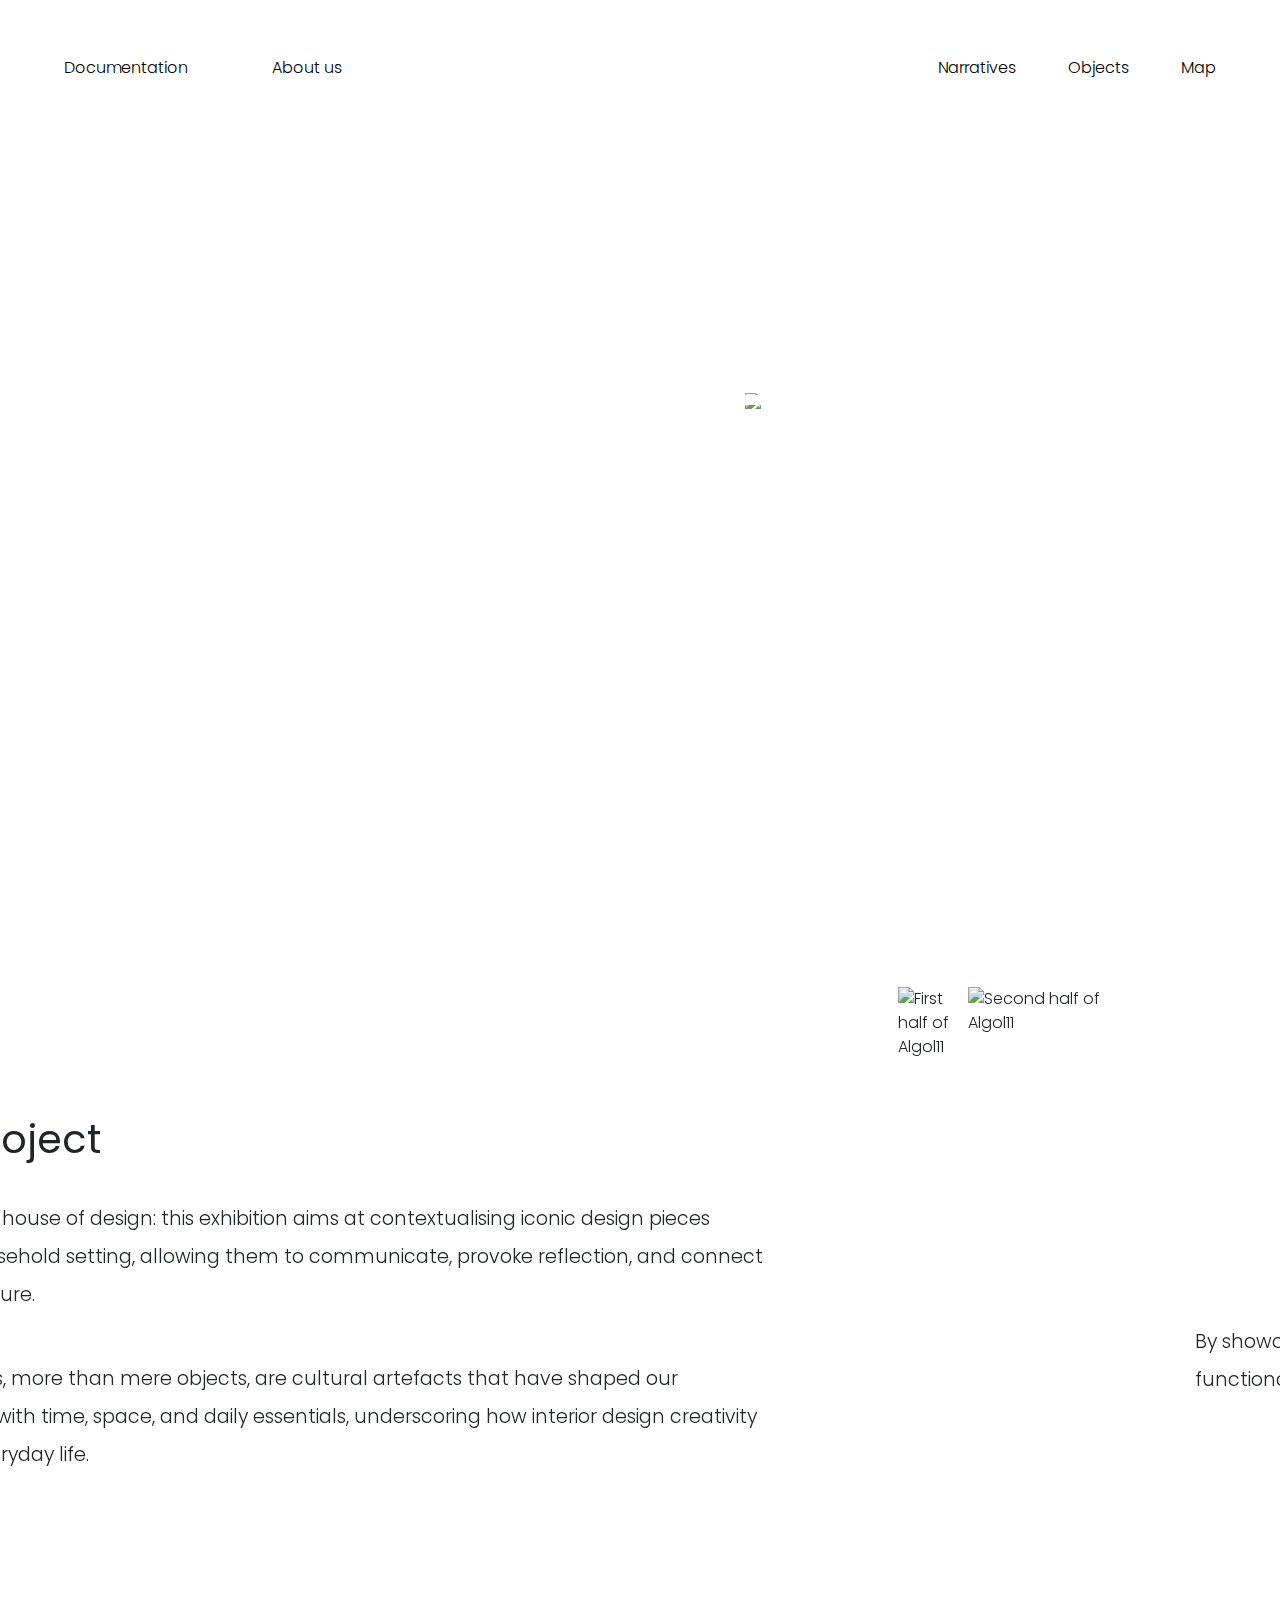
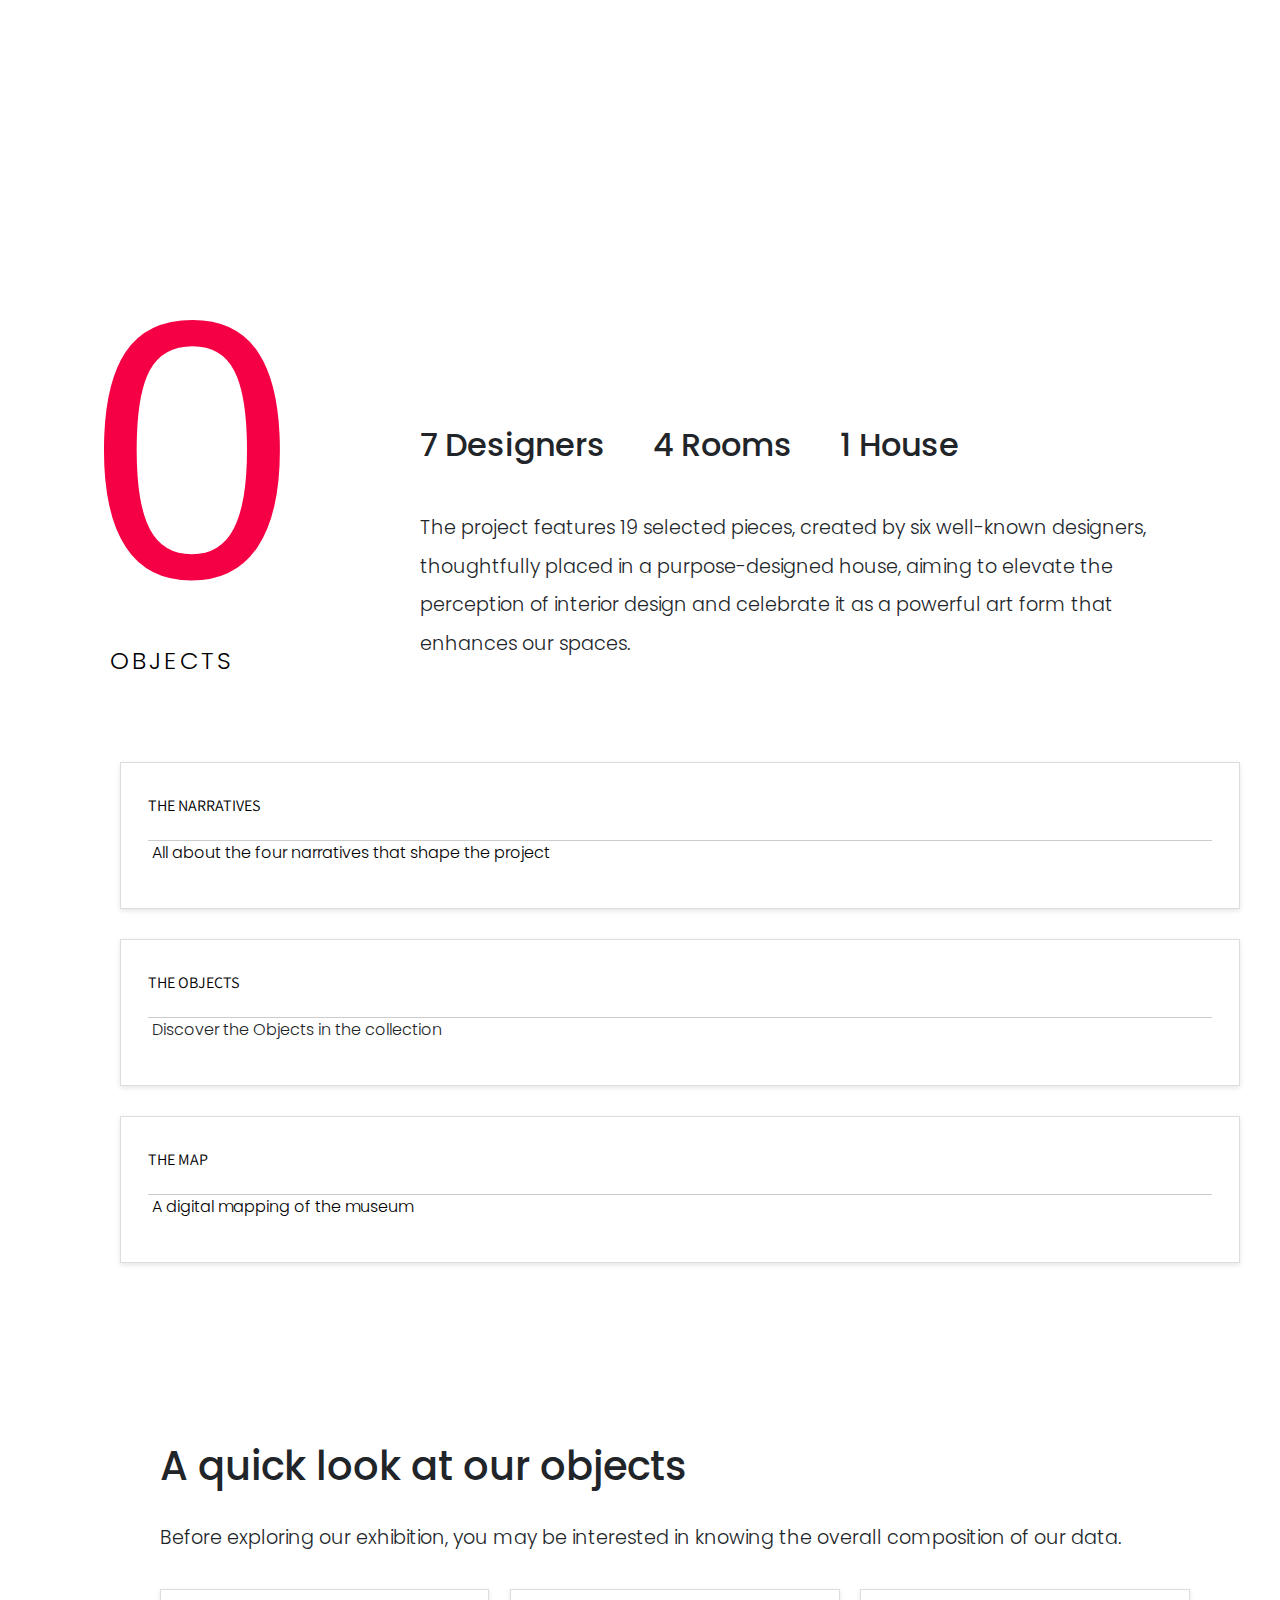
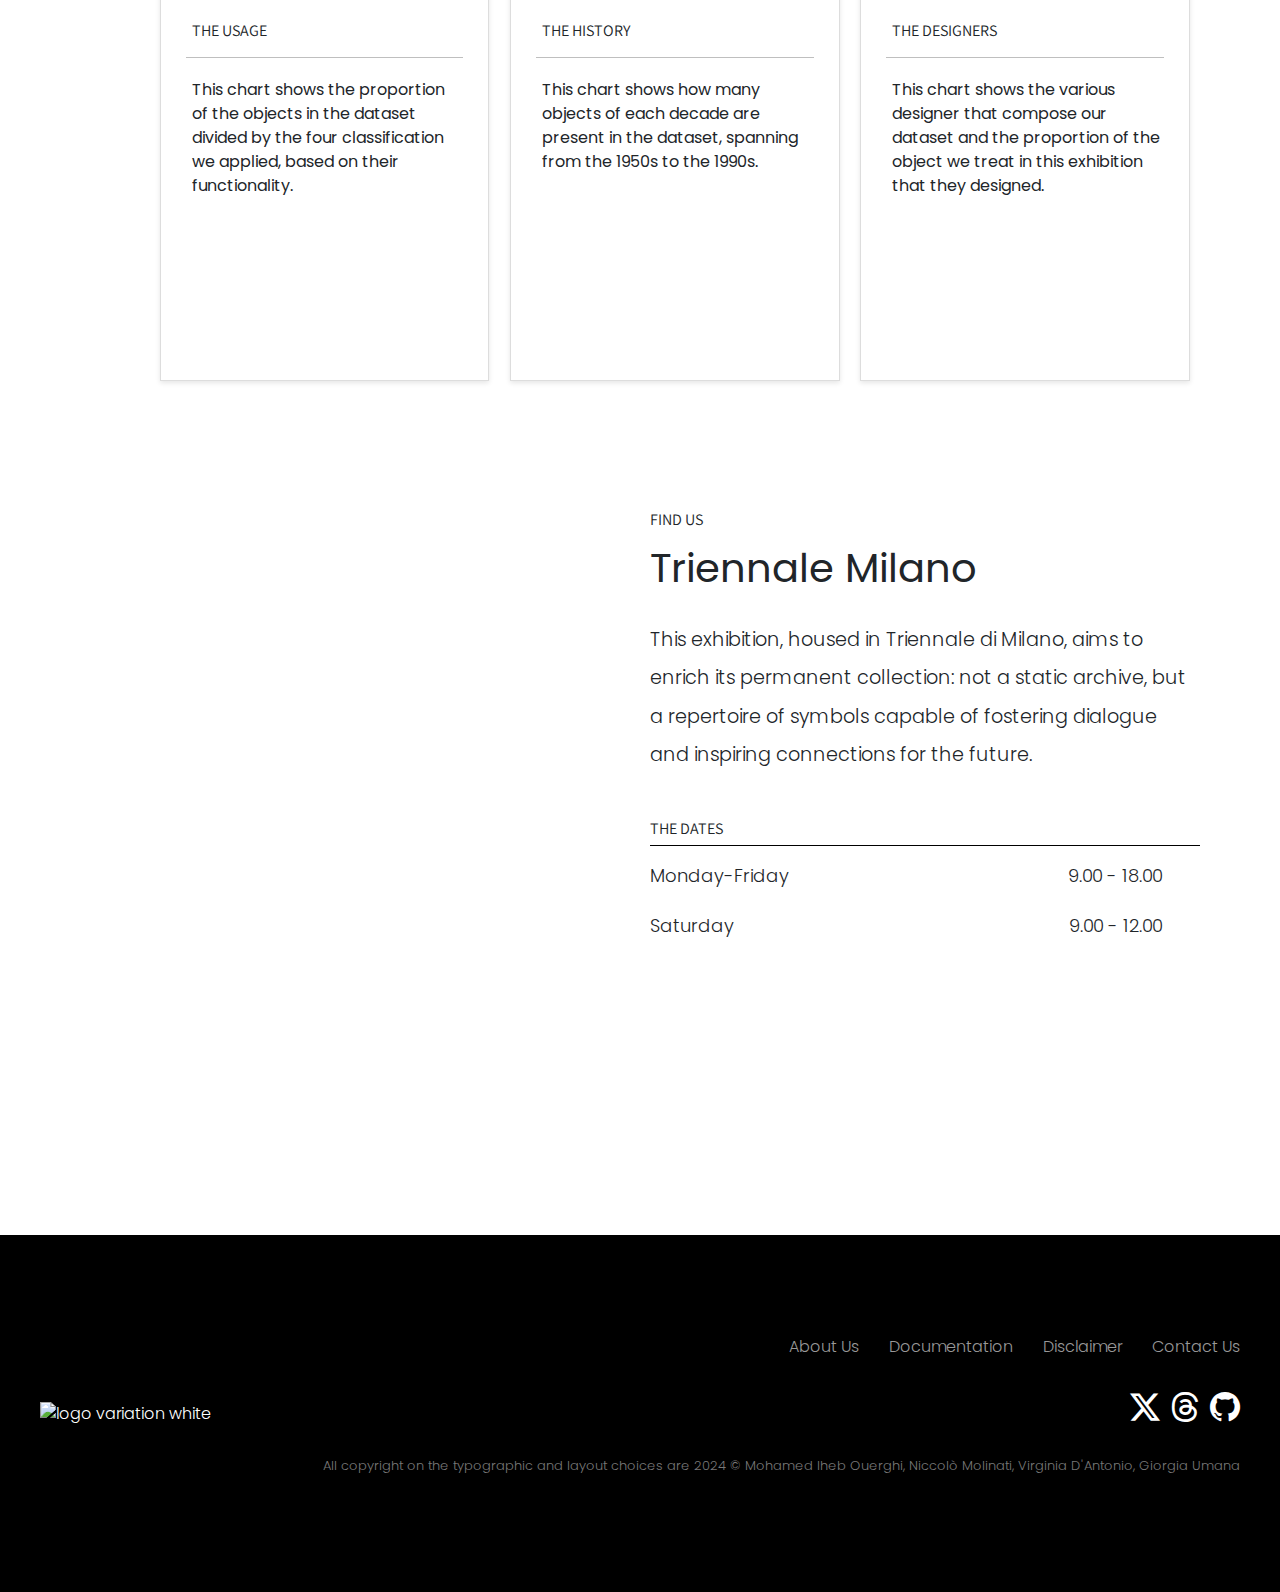
==== index.html @ 2404f8f4 "Add files via upload" ====
<!doctype html>
<html lang="en">

<head>
    <meta charset="utf-8">
    <meta name="viewport" content="width=device-width, initial-scale=1">
    <title>House of Design</title>

    <link href="https://cdn.jsdelivr.net/npm/bootstrap@5.3.3/dist/css/bootstrap.min.css" rel="stylesheet"
        integrity="sha384-QWTKZyjpPEjISv5WaRU9OFeRpok6YctnYmDr5pNlyT2bRjXh0JMhjY6hW+ALEwIH" crossorigin="anonymous">
    <link rel="stylesheet" href="https://cdn.jsdelivr.net/npm/bootstrap-icons@1.11.3/font/bootstrap-icons.min.css">
    <link href='https://unpkg.com/boxicons@2.1.4/css/boxicons.min.css' rel='stylesheet'>

    <!--favicon-->
    <link rel="apple-touch-icon" sizes="180x180" href="images/favicon/apple-touch-icon.png">
    <link rel="icon" type="image/png" sizes="32x32" href="images/favicon/favicon-32x32.png">
    <link rel="icon" type="image/png" sizes="16x16" href="images/favicon-16x16.png">

    <!--fonts-->
    <link rel="preconnect" href="https://fonts.googleapis.com">
    <link rel="preconnect" href="https://fonts.gstatic.com" crossorigin>
    <link href="https://fonts.cdnfonts.com/css/glacial-indifference-2" rel="stylesheet">

    <link
        href="https://fonts.googleapis.com/css2?family=Poppins:ital,wght@0,100;0,200;0,300;0,400;0,500;0,600;0,700;0,800;0,900;1,100;1,200;1,300;1,400;1,500;1,600;1,700;1,800;1,900&display=swap"
        rel="stylesheet">
    <link href="https://fonts.googleapis.com/css2?family=Assistant:wght@200..800&display=swap" rel="stylesheet">

    <link href="css/style.css" rel="stylesheet">
    <link href="css/basicStyling.css" rel="stylesheet">

</head>

<body>
    <nav>
        <a href="#" class="graphiclogo showsmall"><img src="images/logo.png" alt="Logo" class="nav-logo"
                aria-current="page"></a>
        <div class="items_left">
            <a href="documentation.html">Documentation</a>
            <a href="aboutus.html">About us</a>

        </div>
        <div class="items_right">
            <a href="narratives.html">Narratives</a>
            <a href="objs.html">Objects</a>
            <a href="map.html">Map</a>
        </div>
    </nav>
    <div class="logo_container">
        <h1 class="textlogohome">House of design</h1>
        <h1 class=>House of design</h1>
        <img src="images/objects/13.png" alt="Day Night sofa"> 
        
    </div>
    <div class="container">
        <div class="content">
        </div>
    </div>

    <main>
        <div class="scroller">
            <div class="scrollee">
                <div class="scrollee_item">

                    <div class="title_scrolle">

                        <h1 class="title">The Project</h1>
                        <p class="des">Welcome to house of design:
                            this exhibition aims at contextualising iconic design pieces within a household setting, 
                            allowing them to communicate, provoke reflection, and connect past and future.       
                            </p>
                        <p class="des">These pieces, more than mere objects, are cultural artefacts that have shaped 
                            our relationship with time, space, and daily essentials, underscoring how interior design 
                            creativity enriches everyday life.</p>
                    </div>
                    <img src="images/5.png" id="firstpart" alt="First half of Algol11">


                </div>
                <div class="scrollee_item" >
                    <img src="images/6.png"  alt="Second half of Algol11">
                    <p class="des secondIntro">By showcasing these objects in real-world
                        settings, the project celebrates interior design as both <em>functional</em> and a <em>significant art
                        form.</em></p>
                </div>
            </div>
        </div>
        
          <section class="objects-section">
            <div class="objects-left">
                <div class="visually-hidden">19</div>
                <h1 class="maintitle-1 counter" aria-hidden="true">0</h1>
                <span>Objects</span>
            </div>
    
            <div class="objects-right">
                <div class="stats">
                    <div class="stat-item"><h2>
                        7 Designers
                    </h2></div>
                    <div class="stat-item">
                        <h2>4 Rooms</h2>
                        </p>
                    </div>
                    <div class="stat-item">
                        <h2>1 House
                        </h2>
                    </div>
                </div>
                <p class="des">
                    The project features 19 selected pieces, created by six well-known designers, thoughtfully placed in a
                            purpose-designed house, aiming to elevate the perception of interior design and celebrate it
                            as a powerful art form that enhances our spaces.
                </p>
                
            </div>
            
        </section>
        <div class="information">
            <a href="narratives.html" class="item_link">
                <div class="item">
                    <div class="header">
                    <h2 class="topic">The Narratives</h2>
                    <hr>
                    </div>
                    <p>All about the four narratives that shape the project</p>
                </div>
            </a>
            <div class="item">
                <a href="objs.html" class="item_link">
                    <div class="header">
                        <h2 class="topic">The Objects</h2>
                        <hr>
                    </div>
                </a>
                <p>Discover the Objects in the collection</p>
            </div>
            <a href="map.html" class="item_link">
                <div class="item">
                    <div class="header">
                        <h2 class="topic">The Map</h2><hr>
                    </div>
                    <p>A digital mapping of the museum</p>
                </div>
            </a>
        </div>
        
        <section id="graphs-container" class="trying">
            <h1>A quick look at our objects</h1>
            <p class="des">Before exploring our exhibition, you may be interested in knowing the overall composition of our data.</p>
            <div id="graphs">
              <div class="chart-wrapper">
                <h2 class="topic">The Usage</h2> <hr>
                <p><strong>This chart shows the proportion of the objects in the dataset divided by
                    the four classification we applied, based on their functionality.</strong></p>
               
                <canvas id="usg"></canvas>
              </div>
              <div class="chart-wrapper">
                <h2 class="topic">The History</h2> <hr>
                <p><strong>This chart shows how many objects of each decade are present in the
                    dataset, spanning from the 1950s to the 1990s.</strong></p>
                <canvas id="his"></canvas>
              </div>
              <div class="chart-wrapper">
                <h2 class="topic">The designers</h2> <hr>
                <p><strong>This chart shows the various designer that compose our dataset and the
                    proportion of the object we treat in this exhibition that they designed.</strong></p>
                <canvas id="des"></canvas>
              </div>
            </div>
          </section>
        


                       

        <div class="map_low">
            <div id="rooms_texts">
                <div class="map">
                    <iframe
                        src="https://www.google.com/maps/embed?pb=!1m18!1m12!1m3!1d5595.758456149012!2d9.17103207593812!3d45.47223673290298!2m3!1f0!2f0!3f0!3m2!1i1024!2i768!4f13.1!3m3!1m2!1s0x4786c145ed5c0547%3A0x7558da5f6a8c5122!2sTriennale%20Milano!5e0!3m2!1sit!2sit!4v1729689971811!5m2!1sit!2sit"
                        style="border:0;" allowfullscreen="" loading="lazy"
                        referrerpolicy="no-referrer-when-downgrade"></iframe>
                </div>


            </div>
            <div id="rooms_texts">
                <h2 class="topic">Find us</h2>
                <h1 class="title">Triennale Milano</h1>
                <p class="des">This exhibition, housed in Triennale di Milano, aims to enrich its permanent 
                    collection: not a static archive, but a repertoire of symbols capable 
                    of fostering dialogue and inspiring connections for the future.</p>
                <div class="topic heading_scrolldown">The Dates</div>
                <section class="scrolldown">
                    <p>Monday-Friday</p>
                    <p>9.00 - 18.00</p>

                    <p>Saturday</p>
                    <p >9.00 - 12.00</p>

                </section>
            </div>
        </div>
        

    </main>

    <footer>
        <img src="images/logoWhite.png" alt="logo variation white">
        <div class="right">
            <div class="links">
                <a href="aboutus.html">About Us</a>
                <a href="documentation.html">Documentation</a>
                <a href="disclamer.html">Disclaimer</a>
                <a href="#">Contact Us</a>
            </div>
            <div class="social">
                <i class="bi bi-twitter-x"></i>
                <i class="bi bi-threads"></i>
                <i class="bi bi-github"></i>
            </div>
            <p>All copyright on the typographic and layout choices are 2024 © Mohamed Iheb Ouerghi, Niccolò Molinati,
                Virginia D'Antonio, Giorgia Umana</p>
        </div>
    </footer>
    <script src="https://cdn.jsdelivr.net/npm/bootstrap@5.3.3/dist/js/bootstrap.bundle.min.js"
        integrity="sha384-YvpcrYf0tY3lHB60NNkmXc5s9fDVZLESaAA55NDzOxhy9GkcIdslK1eN7N6jIeHz"
        crossorigin="anonymous"></script>

    <script src="https://cdnjs.cloudflare.com/ajax/libs/gsap/3.7.1/gsap.min.js"></script>
    <script src="https://cdnjs.cloudflare.com/ajax/libs/gsap/3.7.1/ScrollTrigger.min.js"></script>
    <script src="https://code.jquery.com/jquery-3.6.0.min.js"></script>
    <script src="https://cdn.jsdelivr.net/npm/patternomaly"></script>
    <script src="https://cdn.jsdelivr.net/npm/chart.js"></script>
    <script src="Js/phase4.js"></script>
    <script src="Js/documentation.js"></script>
    <script src="Js/charts.js"></script>
</body>

</html>
---- css/style.css ----
* {padding: 0; 
    margin: 0; 
    box-sizing: border-box;
    font-family: "Poppins", sans-serif;
    font-weight: 300;
    font-style: normal;
}
html, body{
    overflow-x: hidden;
    width:100%
}
a{
    text-decoration: none;
    color: #000;
}


.logo_container {text-transform: uppercase;
    display: flex;
    justify-content: center;
    align-items: center; 
    height: 90vh; 
    position: relative; 
    color:white
}

.textlogohome {font-family: 'Glacial Indifference', sans-serif;
    font-weight: 700;
    font-size: 5.5rem;
    color:#ffffff;
    position: fixed; 
    top: 20%; 
    left: 50%;
    transform: translate(-50%, -50%); 
    z-index: 2;
    opacity: 1;
}



@media (max-width: 768px) {
    .textlogohome{display:none}
    .showsmall {padding-bottom: 1%;
        width: 20px; 
        height: auto; 
        display: block; 
        text-align: center;
        z-index: 1;
        
    }

    .logo_container .showsmall{font-family: 'Glacial Indifference', sans-serif;
        font-weight: 700;
        font-size: 3rem;
        color:#ffffff;
      
        z-index: 1;
        opacity: 1;
    }}


    


.content {
    width: 100%;
    position: relative;
}



header{
    padding: 0 80px;
    height: calc(100vh - 80px);
    display: flex;
    align-items: center;
    justify-content: space-between;
}

header .left{
    width: 700px;
}

header .left h1{
    font-size: 80px;
}

header .left h1 span{
    color:#F50045
}

header .left p{
    margin: 40px 0;
    color: #777;
}

header .left a{
    display: flex;
    align-items: center;
    background: #000;
    width: 200px;
    padding: 8px;
    border-radius: 60px;
}

header .left a i{
    background-color: #fff;
    font-size: 24px;
    border-radius: 50%;
    padding: 8px;
}

header .left a span{
    color: #fff;
    margin-left: 10px;
}

header img{
    width: 600px;
    max-width: 100%;
}

h2.separator{
    padding: 0 80px;
    font-size: 40px;
    margin-top: 40px;
}

.information{
    padding: 0 80px;
    margin: 0 0 0 80px;
    display: flex;
    justify-content: space-around;
    gap: 30px;
    
    position:relative
}
.item_link{
    display:flex;
    justify-content: space-between;
    flex: 1;
    
}

.information .item{
    border-radius: 0px;
    flex:1;        
    border: 1px solid #ddd;
        padding: 27px;
        background: #fff;
        box-shadow: 0 2px 5px rgba(0, 0, 0, 0.1);
}

.information .item p{width:100%;
    padding:4% 0;
    border-top:0.5px solid rgba(0, 0, 0, 0.199)
    
    ;
}

.information .item hr{opacity: .25;}
.pie-charts{
    display:flex;
    flex-direction: row;
    gap: 10px !important;
}
.map_text{
    padding:20px;
    display:flex;
    flex-direction: row;
}

.information .item:hover{
    box-shadow: none;
}

.information .item .header{
    display: flex;
    align-items: center;
    gap: 10px
}

.information .item .header i{
    font-size: 40px;
}

.information .item .header h5{
    font-size: 17px;
}



@media screen and (max-width: 1400px) {
    
    header,
    h2.separator,
    .information{
        padding: 0 40px;
        flex-direction: column;
        flex-wrap: wrap;
    }
    .information .item p{
        margin-top: 10px;
        padding: 0 4px;
        
    }

    header .left h1{
        font-size: 60px;
    }

    header img{
        width: 540px;
        max-width: 100%;
    }

    .item img{
        width: 220px;
        height: 220px;
    }


}

@media screen and (max-width: 1200px) {
    
    header .left h1{
        font-size: 48px;
    }

    header img{
        width: 480px;
    }

    h2.separator{
        font-size: 34px;
    }
    .information{
        margin: 0 !important;
        flex-direction: column;
        flex-wrap: wrap;
    }
    .information .item p{
        margin-top: 10px;
        
        
    }

    .information .item .header i{
        font-size: 36px;
    }

    .information .item .header h5{
        font-size: 15px;
    }

    .information .item p{
        font-size: 13px;
    }
    
    

}

@media screen and (max-width: 992px) {
    
    nav a.logo{
        font-size: 28px;
    }

    nav .links a{
        font-size: 14px;
    }

    header{
        flex-direction: column-reverse;
        height: auto;
        margin-bottom: 60px;
    }

    header .left{
        width: 100%;
    }

    header img{
        width: 100%;
    }

    .information{
        
        flex-direction: column;
        flex-wrap: wrap;
    }

    .information .item{
        width: 100%;
    }


}

@media screen and (max-width: 768px) {
    
    header,
    h2.separator,
    .information{
        align-items: center;
        max-width: 100%;
        text-align: left;
    }

    header .left h1{
        font-size: 36px;
    }

    header .left p{
        font-size: 14px;
    }

    header .left a{
        
        width: 160px;
        font-size: 14px;
    }

    header .left a i{
        align-items: center;
    }

    h2.separator{
        font-size: 30px;
    }

}

@media screen and (max-width: 576px) {
    
    header .left h1{
        font-size: 30px;
    }

    .information .item{
        width: 100%;
    }

    .item{
        width: 47%;
    }

}
.routine-buttons{
    display:none;
    margin-top: 15px;
}

.routine-btn{
    background-color: #000;
    
}
.container{
    max-width:100%;
    margin: 0 0;
    padding: 0;
    top: 0;
    
}


table{
    width: 100%;
    border-collapse: collapse
}
td,th {
    border:1px solid black;
    padding:10px
}
td.date{
    width: 10%;
    vertical-align:top;
    text-align: center;
    font-weight: bold;
}
td.details{
    width:75%;
    vertical-align: top;
    align-items: left;
    flex-direction: row;
    display:flex
}
.btn{
    margin-top: 10px;
    padding:5px 10px;
    color: black;
    text-decoration: none;
    border-radius: 0px;
    display:flex
}
.details-inner{
    padding-left: 50px;
}
.right .social i{
    font-size: 30px;
    cursor: pointer;
    transition: color 0.3s ease;
}
.right .social i:hover{
    color: #F50045;
}
.container-objects{
    display: flex;
    align-items: center;
    padding: 20px;
    background-color: white;
  
    justify-content: space-between;
    margin: 5rem;

}
@media (max-width: 1024px) {
    .container-objects {
        flex-wrap: wrap; 
        justify-content: center; 
        margin: 3rem; 
        gap: 2rem; 
    }
    .maintitle-1{
        font-size: 15rem;
        
    }
}
@media (max-width: 768px) {
    .container-objects {
        flex-direction: column; 
        align-items: center; 
        padding: 10px; 
        margin: 1rem; 
        gap: 1.5rem; 
    }
    .maintitle-1{
        font-size: 6rem;
        
    }
}
@media (max-width: 576px) {
    .container-objects {
        flex-direction: column; 
        padding: 5px; 
        margin: 0.5rem; 
        gap: 1rem; 
    }
    .maintitle-1{
        font-size: 8rem;
        
    }
    
}
.lower_nav{
    height:90vh;
  
}

.map_low{height:75vh;
    display:flex;
    flex-direction: row;
    flex:1;
    gap:20px;
    margin: 7% 0 ;
    padding: 0 80px;
  
}
.map iframe{
    width: 40vw;
    height:45vh;
    position:absolute;
}
.left-container{
    position: relative;
    display:flex;
    flex-direction: column;
    align-items: flex-start;
    width: 100%;
    justify-content: center;
}
.maintitle{
   display:flex;
   flex-direction: column;
   align-items: center;
   justify-content: space-between;
}
.maintitle-1{
    font-size: 20rem;
    font-family: 'Glacial Indifference', sans-serif;
    color:#F50045;
    letter-spacing: -0.2em;
    align-items: flex-start;
}

.visually-hidden{clip: rect(0 0 0 0);
    clip-path: inset(50%);
    height: 1px;
    overflow: hidden;
    position: absolute;
    white-space: nowrap;
    width: 1px;}


.small-nav{
    display:flex;
    justify-content: space-around;
    flex-direction: column;
    align-items: center;
    
}    
.small-info{
    display:flex;
    justify-content: space-around;
    flex-direction: row;
    align-items: flex-start;
    gap:10rem;
    left: 2%
    
}
.box{
    font-size: 2rem;

}
.description-1{
    margin-top: 50px;
    display:flex;
    margin-left: 200px;
    flex-wrap: wrap;

}
.subtitle{
    font-size: 50px;
    margin-top: -100px;
    margin-left: 50px;
    padding-left: 2px;
    
}
.line{
    position:absolute;
    top:35%;
    width:100%;
    height:3px;
    background-color: #000;
    z-index:1;
}


.scroller {background-color: white;
    width: 100vw; 
    overflow: hidden; 
    display: flex;
}

.scrollee {
    width: fit-content; 
    display: flex;
    flex-wrap: nowrap; 
}

.scrollee_item {
    margin-top: 3%;
    width: 100vw;
    height: 90vh; 
    display:flex;
    flex-direction: row;
   left:0
}


.secondIntro{align-self: center;

    margin:7%;}




.title_scrolle{height: 100%;
    flex-direction: column;
    align-content: center;
    display:flex;
    
}

.title_scrolle {
    text-align: left;
    align-items: left;
    margin-top: 8rem;
    margin-left: 15%;
    
}

.scrollee_item img{height:80%;
    width:auto;
}

#firstpart{padding-left:10%;
}


@media screen and (max-width: 768px) {
    .scroller img{ width:50%;
    }

    .scrollee_item {
        margin-top: 2%;
        width: 100vw;
        height: 100vh; 
        display:flex;
        flex-direction: row;
       left:0
    }

    .scroller{margin-right:3%}

    .stat-item{font-size: 10px;}
}

@media screen and (max-width: 576px) {
    .scroller img{ display: none;
    }

}

.logowhensmall{color: #000;
z-index: 3;
opacity:0}

   @media screen and (max-width: 1024px) {
    .map_and_spaces {
        height: auto;
        flex-direction: column-reverse;
        align-items: center;
        margin: 10% 7%;
    }
    .small-nav {
        flex-direction: row; 
        gap: 2rem;
    }
    .map_low {
        flex-direction: column; 
        align-items: center !important;
    }

    .map iframe {
        width: 80vw; 
        height: 40vh; 
        position: relative; 
    }

    #svg_container {
        width: 75%;
        flex: none;
        margin-top: 20px;
    }

    #rooms_texts {
        margin: 5% 7%;
        flex: none;
        margin-top: 20px;
    }
    .description-1{
        margin-left: 100px;
    
    }
    .des {
        font-size: 1.2rem; 
    
}

@media screen and (max-width: 768px) {
    .map_and_spaces {
        margin: 5% 7%;
        flex-direction: column;
        align-items: center;
        gap: 3%;
    }


    #rooms_texts {
        width: 100%;
        margin: 5% 7%;
    }
    .small-nav {
        flex-direction: column; 
    }
    .map_low {
        flex-direction: column; 
        align-items: center !important;
    }

    .map iframe {
        width: 90vw; 
        height: 100%; 
    }

    .lower_nav {
        height: auto; 
        margin-bottom: 10%; 
    }
    .description-1 {
        margin-left: 50px; 
        justify-content: center; 
    }
    .des {
        font-size: 1.1rem; 
    }
}

@media screen and (max-width: 576px) {
    .map_and_spaces {
        margin: 5% 7%;
    }

   

    #rooms_texts {
        
        margin: 5% 7%;
    }
    .small-info {
        flex-direction: column; 
        gap: 2rem; 
    }

    .box {
        font-size: 1.5rem; 
    }
    .map_low {
        flex-direction: column; 
        gap: 10px; 
        align-items: center !important;
        padding: 0, 80px;
        width: 100%;
        height: 100%
    }

    .map iframe {
        width: 100%; 
        height: 35vh; 
        }

    .lower_nav {
        height: auto; 
        margin-bottom: 5%; 
    }
}

.topic {text-transform: uppercase;
    font-family: "Assistant", sans-serif;
    font-style: normal;
    font-weight: 400;
    font-size: 0.9rem;
    line-height: 2em;
}

.map_low .title {font-family: "Poppins", sans-serif;
    font-size: 2.2rem;
    font-weight: 400;
    align-items: center;
}

.des {
    margin-top: 1.5em;
    line-height: 2em;
    font-size: 1rem;
}
}

/* GRAPHS*/
#graphs {
    text-align: left;
}

@media screen and (min-width: 500px) {
    #graphs div h2, #graphs div p {
        padding-left: 2%;
    }
    #graphs div {
        padding-bottom: 2%;
    }
    #graphCase div:nth-child(odd) {
        border: 1px solid black;
        
    }
    #graphCase div:nth-child(even) {
        border-top: 1px solid black;
        border-bottom: 1px solid black
    }
    #graphs-container {
        padding-top: 7%;
      }
      
    #graphs {
        display: flex;
        justify-content: space-between;
        align-items: stretch; 
        flex-wrap: wrap;
        gap: 0.5%;
        margin: 3% 1% 0 0;
        left:0;
    }
      
    .chart-wrapper {
        width: 32%;
       
        border: 1px solid #ddd;
        padding: 25px;
        
        background: #fff;
        box-shadow: 0 2px 5px rgba(0, 0, 0, 0.1);
      }
      
     
      
    .chart-wrapper hr {
        border: none;
        border-top: 1px solid #000000;
        margin: 10px 0 20px;
      }
      
    canvas {
        max-width: 100%;
        height: auto;
      }
}
@media screen and (max-width: 500px){
    #graphs div h2, #graphs div p {
        padding-left: 10%;
    }
    #graphs div {
        padding-bottom: 10%;
    }
    #graphCase div {
        width: 100%;
        border-top: 1px solid black;
    }
    section#graphs-container {
        margin: 0%;
        padding: 2%
    }
    section#graphs-container h1, section#graphs-container {
        padding: 5%;
    }
    div#graphs * {
        padding-left: 0% !important;
    }
    canvas { margin-bottom: 10%;}
}



.trying{padding: 0 80px;
    margin: 0 0 0 80px;}




.content {
    flex: 50%;
}

.image-mapper-shape {
    fill: rgba(0, 0, 0, 0);
    cursor: pointer;
}

g:hover .image-mapper-shape {
    fill: #d6054e;
    transition: fill 0.4s;
    opacity: 10%;
}

/* Intro Section */
.map_and_spaces {
    display: flex;
    flex-direction: row;
    gap: 5%;
    align-items: flex-end;
    margin: 12% 7% 7% 7%;
   
}

#svg_container { 
    width: 50%;
    height:auto;
    flex: 50%;
}

#rooms_texts{flex: 50%; 
    padding-top:3%;
    align-items: flex-end;
   }

   @media screen and (max-width: 1024px) {
    .map_and_spaces {
        height: auto;
        flex-direction: column-reverse;
        align-items: center;
        margin: 10% 7%;
    }

    #svg_container {
        width: 75%;
        flex: none;
        margin-top: 20px;
    }

    #rooms_texts {
        width: 100%;
        flex: none;
        margin-top: 20px;
    }
}

@media screen and (max-width: 768px) {
    .map_and_spaces {
        margin: 5% 7%;
        gap: 3%;
    }


    #rooms_texts {
        width: 100%;
    }
}

@media screen and (max-width: 576px) {
    .map_and_spaces {
        margin: 5% 7%;
    }

   

    #rooms_texts {
        width: 100%;
        margin-top: 15px;
    }
}
.scrolldown {
    display: grid;
    grid-template-columns: 1fr 1fr; 
    width: 100%;
    gap: 2px;
    padding-right: 7%;
    overflow-y: auto;
}


.heading_scrolldown {
    font-weight: bold;
    margin-top:7%;
    border-bottom: 1px solid #000;
}


.scrolldown p{font-size: large;

    text-align: left;
    padding-top:2%
}


.scrolldown p:nth-child(even){text-align: right;}


.scrolldown {margin-top:2%;
    max-height: 150px; 
    overflow-y: auto;
    font-size: 1rem;

}


.objects-section {
    display: flex;
    align-items: flex-end;
    justify-content: space-between;
    flex-wrap: wrap;
    padding: 2rem 7%;
   
}

.objects-left {
    display: flex;
    flex-direction: column;
    align-items: center;
    justify-content: center;
}

.objects-left h1 {font-size: 23rem;
    font-family: 'Glacial Indifference', sans-serif;
    color: #F50045;
    letter-spacing: -0.2em;
    padding-top:0
}

.objects-left span {
    font-size: 1.5rem;
    letter-spacing: 0.2rem;
    color: black;
    text-transform: uppercase;
    margin: -27% 0 0 25%; 
}

.objects-right {
    text-align: left;
    max-width: 70%;
    align-items: flex-end;
}

.stats {left:0;
    display: flex;
    margin-right:rem;
    margin-bottom: 1rem;
}



.stat-item {padding-right:3em;
    display: block;
    font-weight: normal;
}

.description {
    color: #333;
}

.information{padding-bottom:7%;
    padding-top:4%}
---- css/basicStyling.css ----
.topic {text-transform: uppercase;
    font-family: "Assistant", sans-serif;
    font-style: normal;
    font-weight: 400;
    font-size:  1rem;
    line-height: 2em;
}

.title {font-family: "Poppins", sans-serif;
    font-size: 2.5rem;
    font-weight: 400;
}

.des {
    margin-top: 1.5em;
    line-height: 2em;
    font-size: 1.2rem;
}

nav a {font-size: 1rem;

    text-decoration: none !important;
    color: #000 !important;
}

/* Header */
nav{position: fixed;
    width: 100%;
    height: 15%;
    display: flex;
    align-items: center;
    justify-content: space-between;
    top:0;
    padding:0 2.5em;
    background-color: #ffffff;
    z-index: 2;
    font-family: 'Poppins', sans-serif;
    }
    
main{margin-top:6.25rem ; 
width: 100%;}  
nav a {padding: 0 1.5em;}

.items_left a:nth-child(2){padding-left:3.5em;
}


nav .links a:not(:last-child) {
    margin-right: 20px;
}


.showsmall{display: none; }


.nav-logo {margin:2em 1.5em; 
   
}


.textlogo {top: "50px";
    color:#d6054e !important;
    font-weight: 700;
    text-transform: uppercase;
    z-index: 2;
    opacity: 1;
    font-family: 'Glacial Indifference', sans-serif;
}

.youAreHere {
    font-weight: 450;
}

/* Footer */
footer {
    background-color: #000;
    color: #fff;
    padding: 100px 80px;
    display: flex;
    align-items: center;
    justify-content: space-between;
}

footer h3 {
    font-size: 800;
}

footer .right {
    width: 80%;
    display: flex;
    flex-direction: column;
    align-items: flex-end;
    gap: 26px;
}

footer .right .links {
    display: flex;
    gap: 30px;
}

footer .right .links a {
    color: #989898;
    transition: color 0.3s ease;
}

footer .right .links a:hover {
    color: #fff;
}

footer .right .social {
    display: flex;
    align-items: center;
    gap: 10px;
}

footer .right .social i {
    font-size: 30px;
    cursor: pointer;
    transition: color 0.3s ease;
}

footer .right .social i:hover {
    color:#d6054e;
}

footer .right p {
    font-size: 13px;
    color: #777;
}

.social a {
    color: #fff !important;
}

/* Responsive Media Queries */
@media screen and (max-width: 1400px) {
    nav {
        padding: 0 40px;
    }

  
    
    footer {
        padding: 100px 40px;
    }

    footer h3 {
        font-size: 38px;
    }

}

@media screen and (max-width: 1200px) {
    nav {
        height: 80px; 
        padding: 0 2em; 
    }

   

    footer .links a {
        font-size: 15px;
    }
}

@media screen and (max-width: 992px) {
    nav a.logo {
        font-size: 28px;
    }

    nav .links a {
        font-size: 14px;
    }

   
    footer {
        flex-direction: column;
        padding: 60px 40px;
    }

    footer h3 {
        margin-bottom: 40px;
        font-size: 32px;
    }

    footer .right {
        width: 100%;
        align-items: center;
    }

    
}

@media screen and (max-width: 768px) {
    nav {
        height: 40px; 
        padding: 4em 1.5em 2em 0.9em; 
        font-size: 0.9rem; 
    }

    .container{margin-top:3%}
    .col-md-10{padding-left: 2em!important ;
       
    }

    .col-md-10 .title{font-size: 2em;}
    .col-md-2{padding-left:3em !important ;
    }

    nav a {
        padding: 0 0.8em; 
    }

    .showsmall {padding-bottom: 1%;
        width: 20px; 
        height: auto; 
        display: block; 
    }

       

    .textlogo, .items_left{
        display: none; 
    }
    
   
    
    footer {
        padding: 40px 20px;
    }
    
    footer img{padding-bottom:2em;}

}


@media screen and (max-width: 576px) {
    nav {
        height: 60px; 
        padding: 4em 0.5em; 
    }

    .col-md-10{padding-left: 3em!important ;
       
    }
    .col-md-2{padding-left:2.9em !important ;
        margin:3% 0 4% 0 ;
    }

    h1{text-align: left;}

    nav a {
        padding: 0 0.5em; 
    }
    nav a:last-child {
        padding-right: 1em; 
    }

    .nav-pills {margin-right:9%;
        flex-direction: row !important;
        justify-content: left;
      }
    
    
   .nav-logo{width:45px}
    
    .nav-pills .nav-link {font-size:14px;
        text-align: center;
        margin: 4px;
        padding: 10px; 
        border-radius: 0;;
        border: 1px solid black;
        flex: 1 0 calc(50% - 8px);    
      }

    .nav-link.active, .nav-link.active .show{ background-color: #d6054e !important;
        color:white !important;
        border:1px solid #d6054e !important;
   }


   footer{padding-top: 60px;}
  

   footer p{text-align: center;}

    .links {font-size: 12px;
        display: flex;
        flex-wrap: wrap; 
        text-align: left;
        margin: 0 50px;
    }
    
    .links a {
        flex: 1 0 calc(30% - 1px);  
    }

    .links a:nth-child(even){text-align: right;}

}
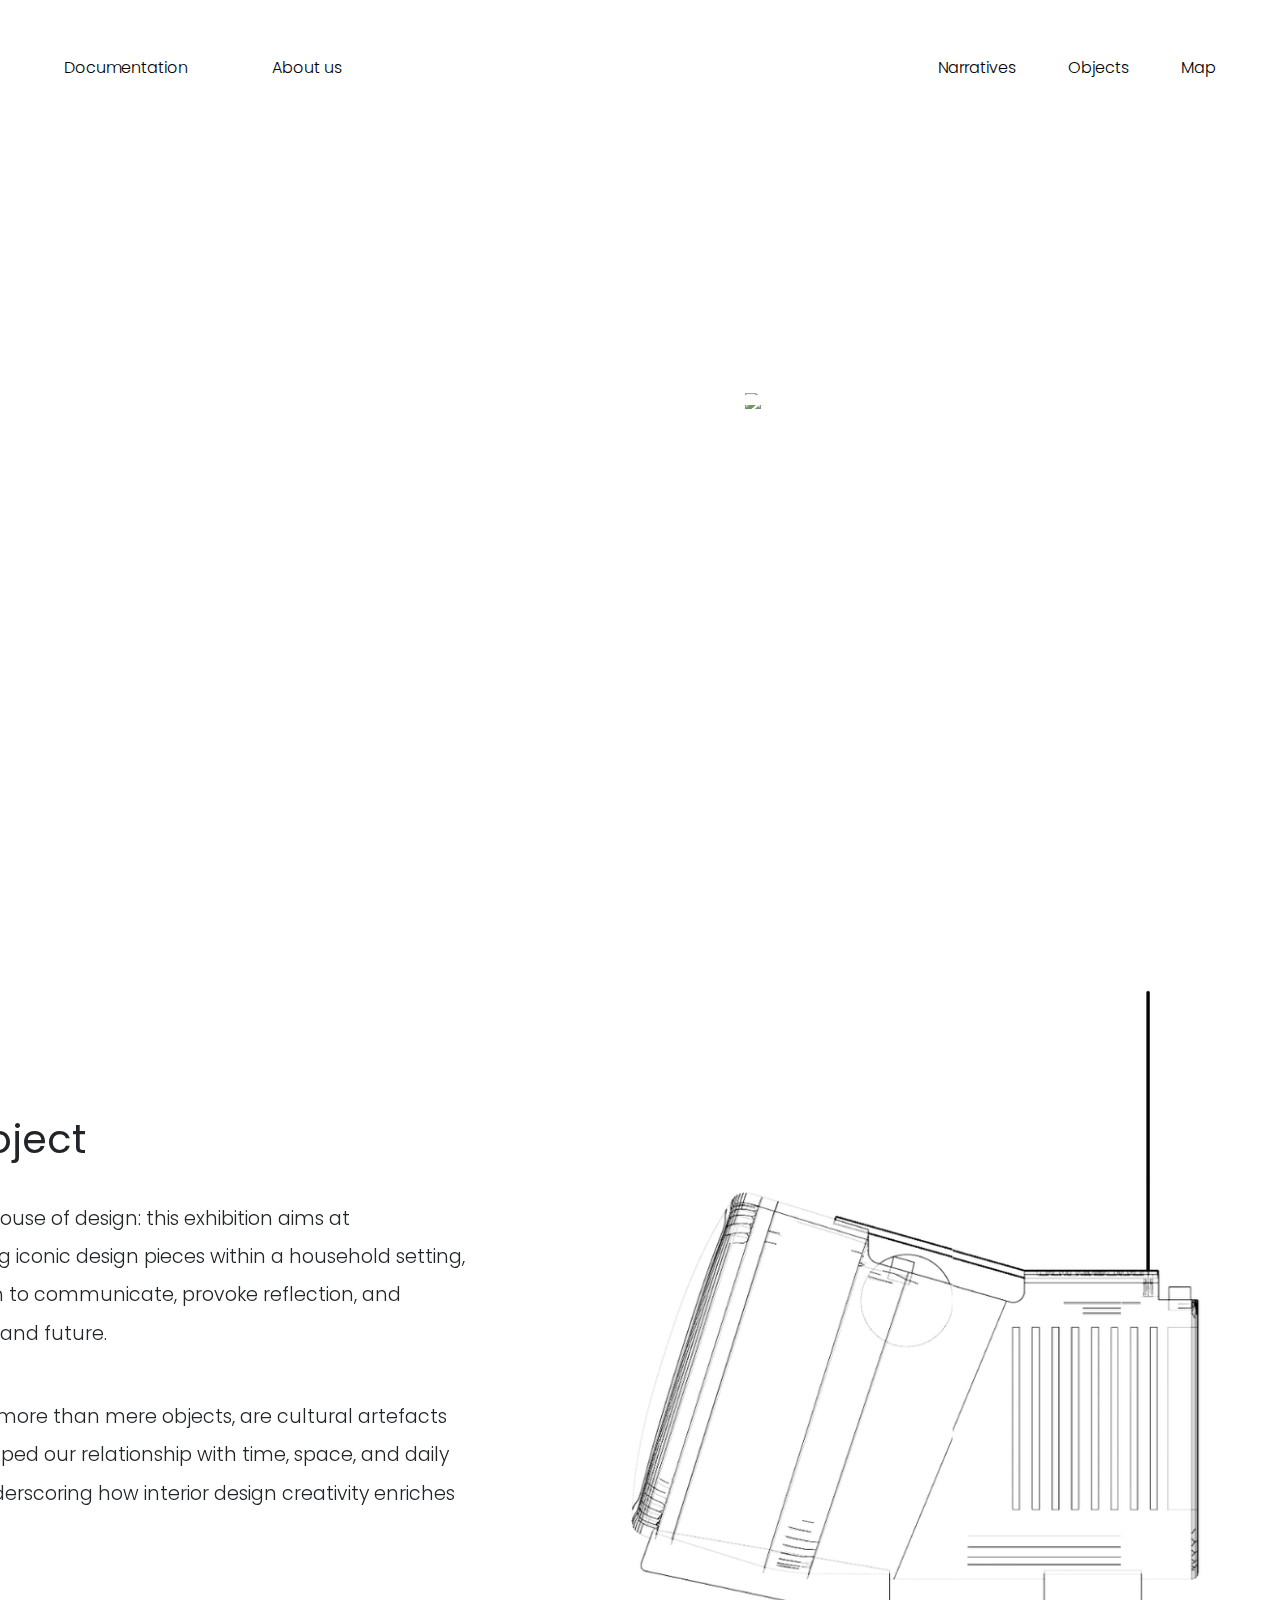
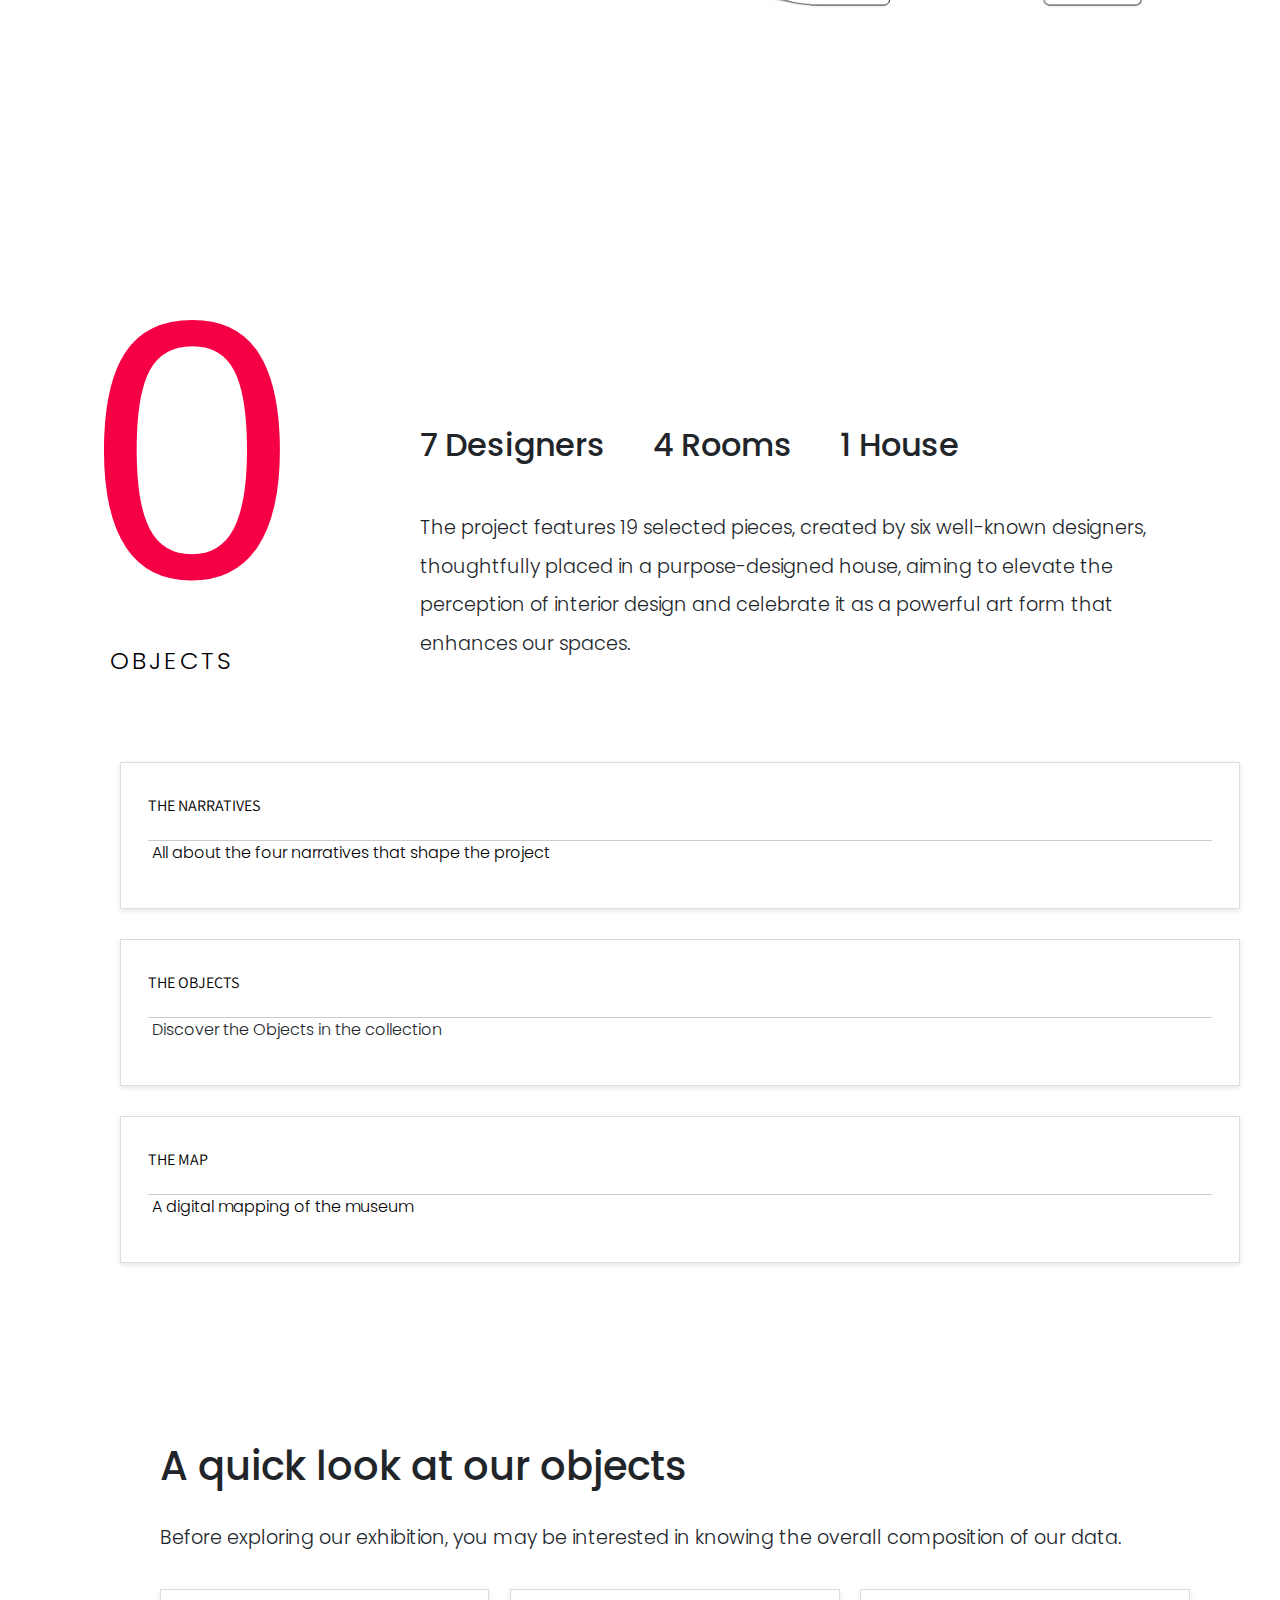
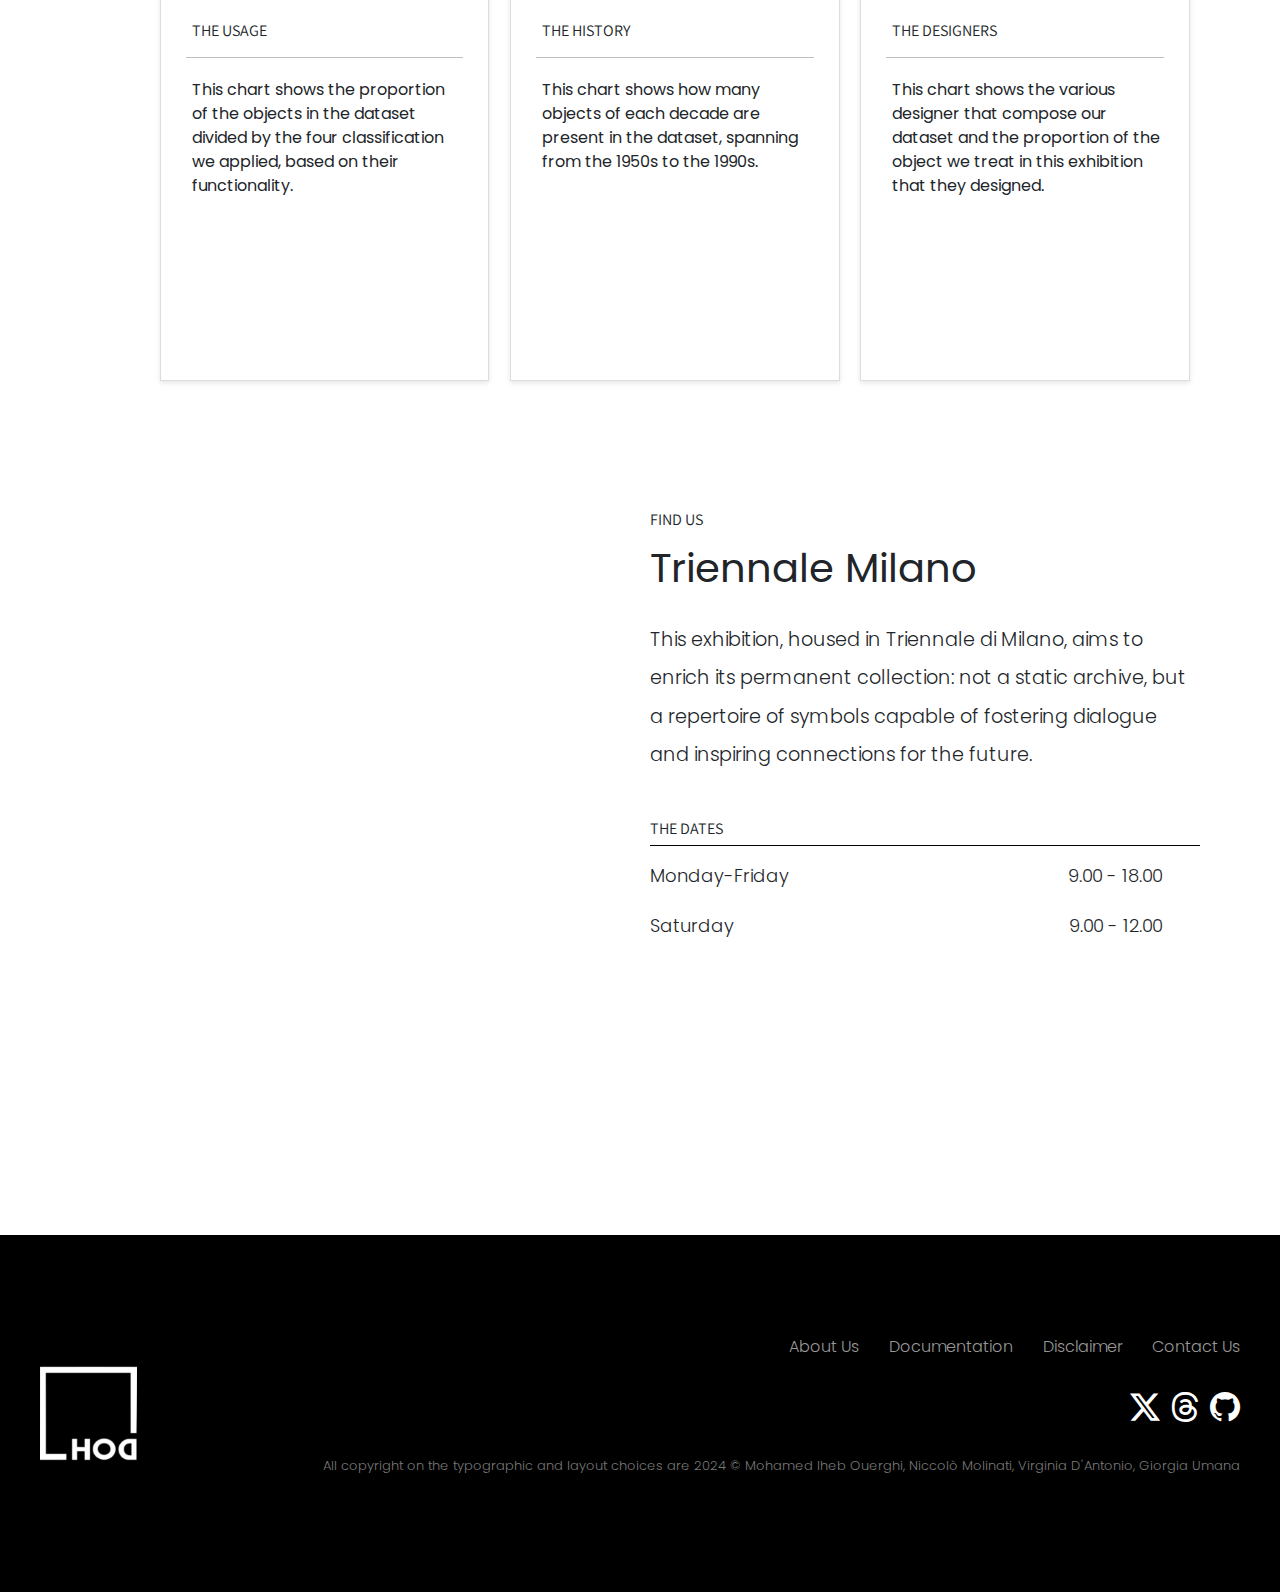
==== commit b21197b9: "updated with link to repository" ====
--- a/index.html
+++ b/index.html
@@ -219,7 +219,7 @@
             <div class="social">
                 <i class="bi bi-twitter-x"></i>
                 <i class="bi bi-threads"></i>
-                <i class="bi bi-github"></i>
+                <a href="https://github.com/House-Of-Design/HouseOfDesign"><i class="bi bi-github"></i></a>
             </div>
             <p>All copyright on the typographic and layout choices are 2024 © Mohamed Iheb Ouerghi, Niccolò Molinati,
                 Virginia D'Antonio, Giorgia Umana</p>
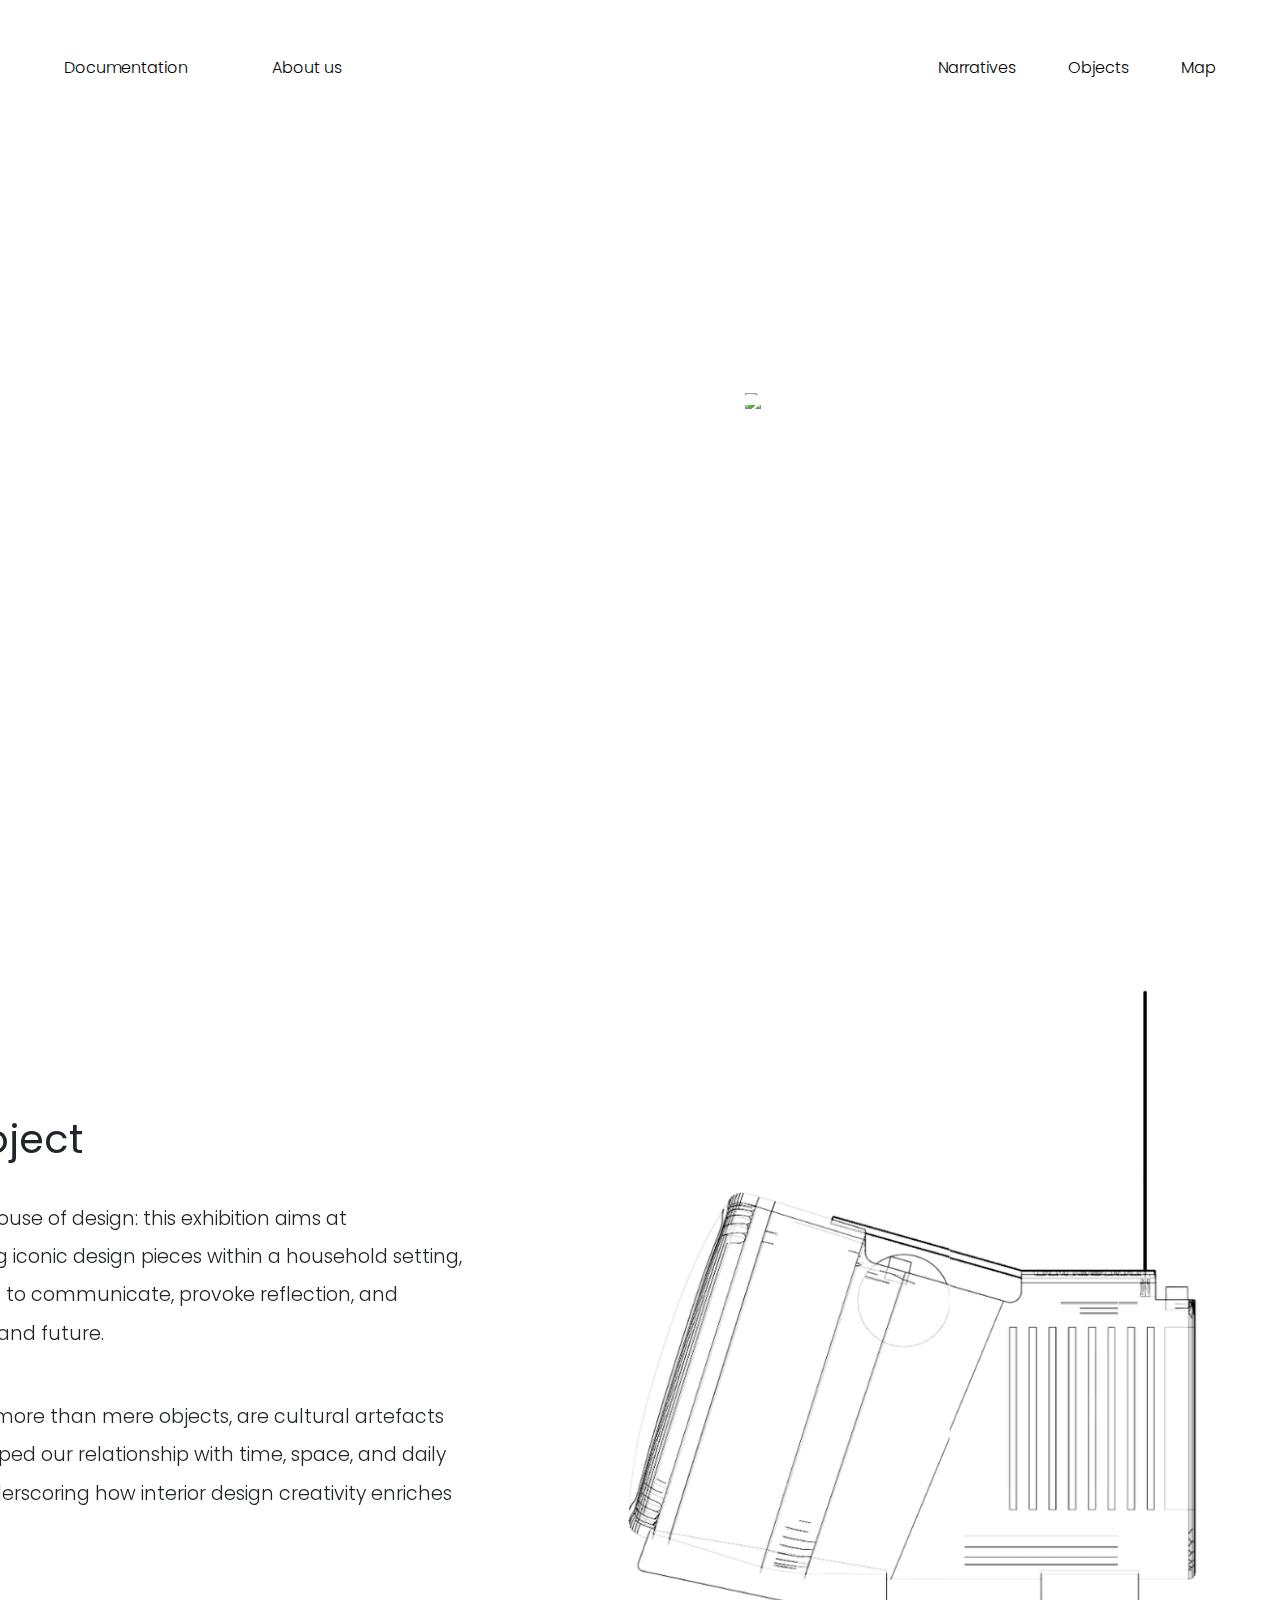
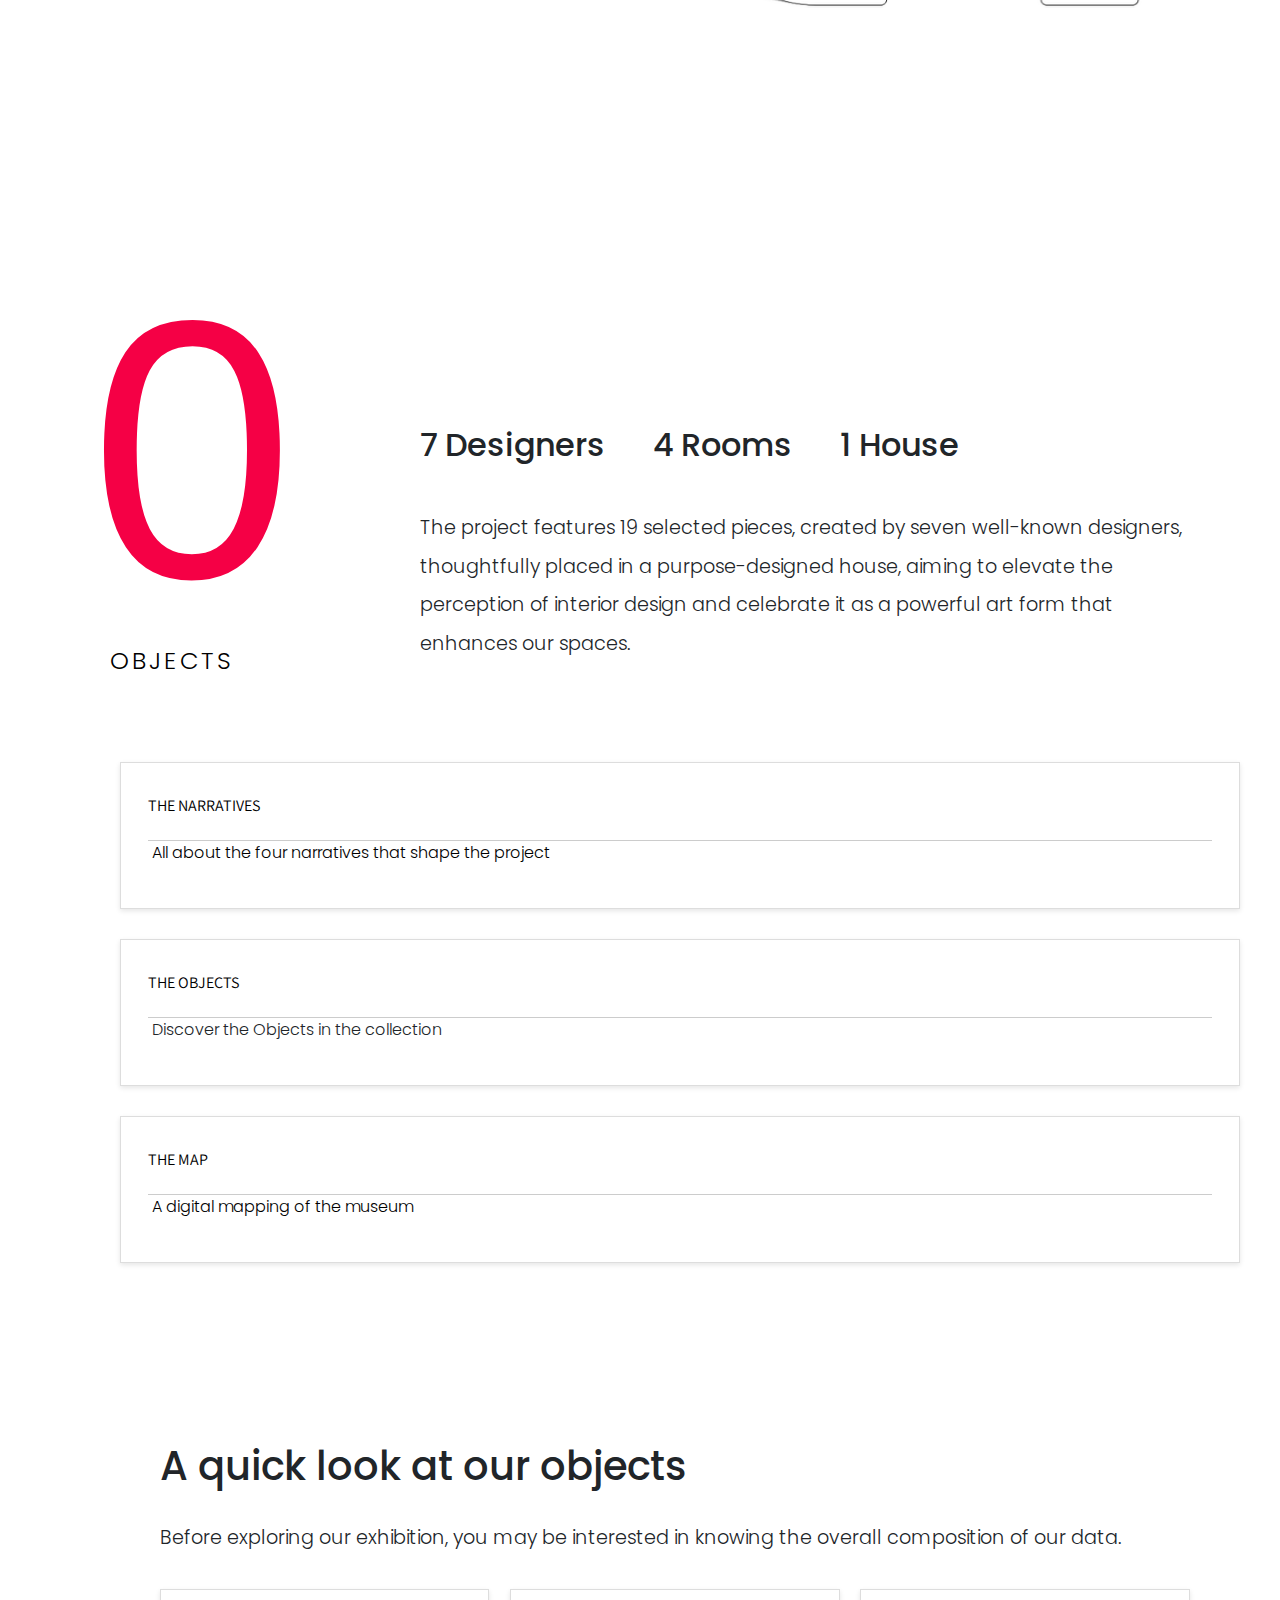
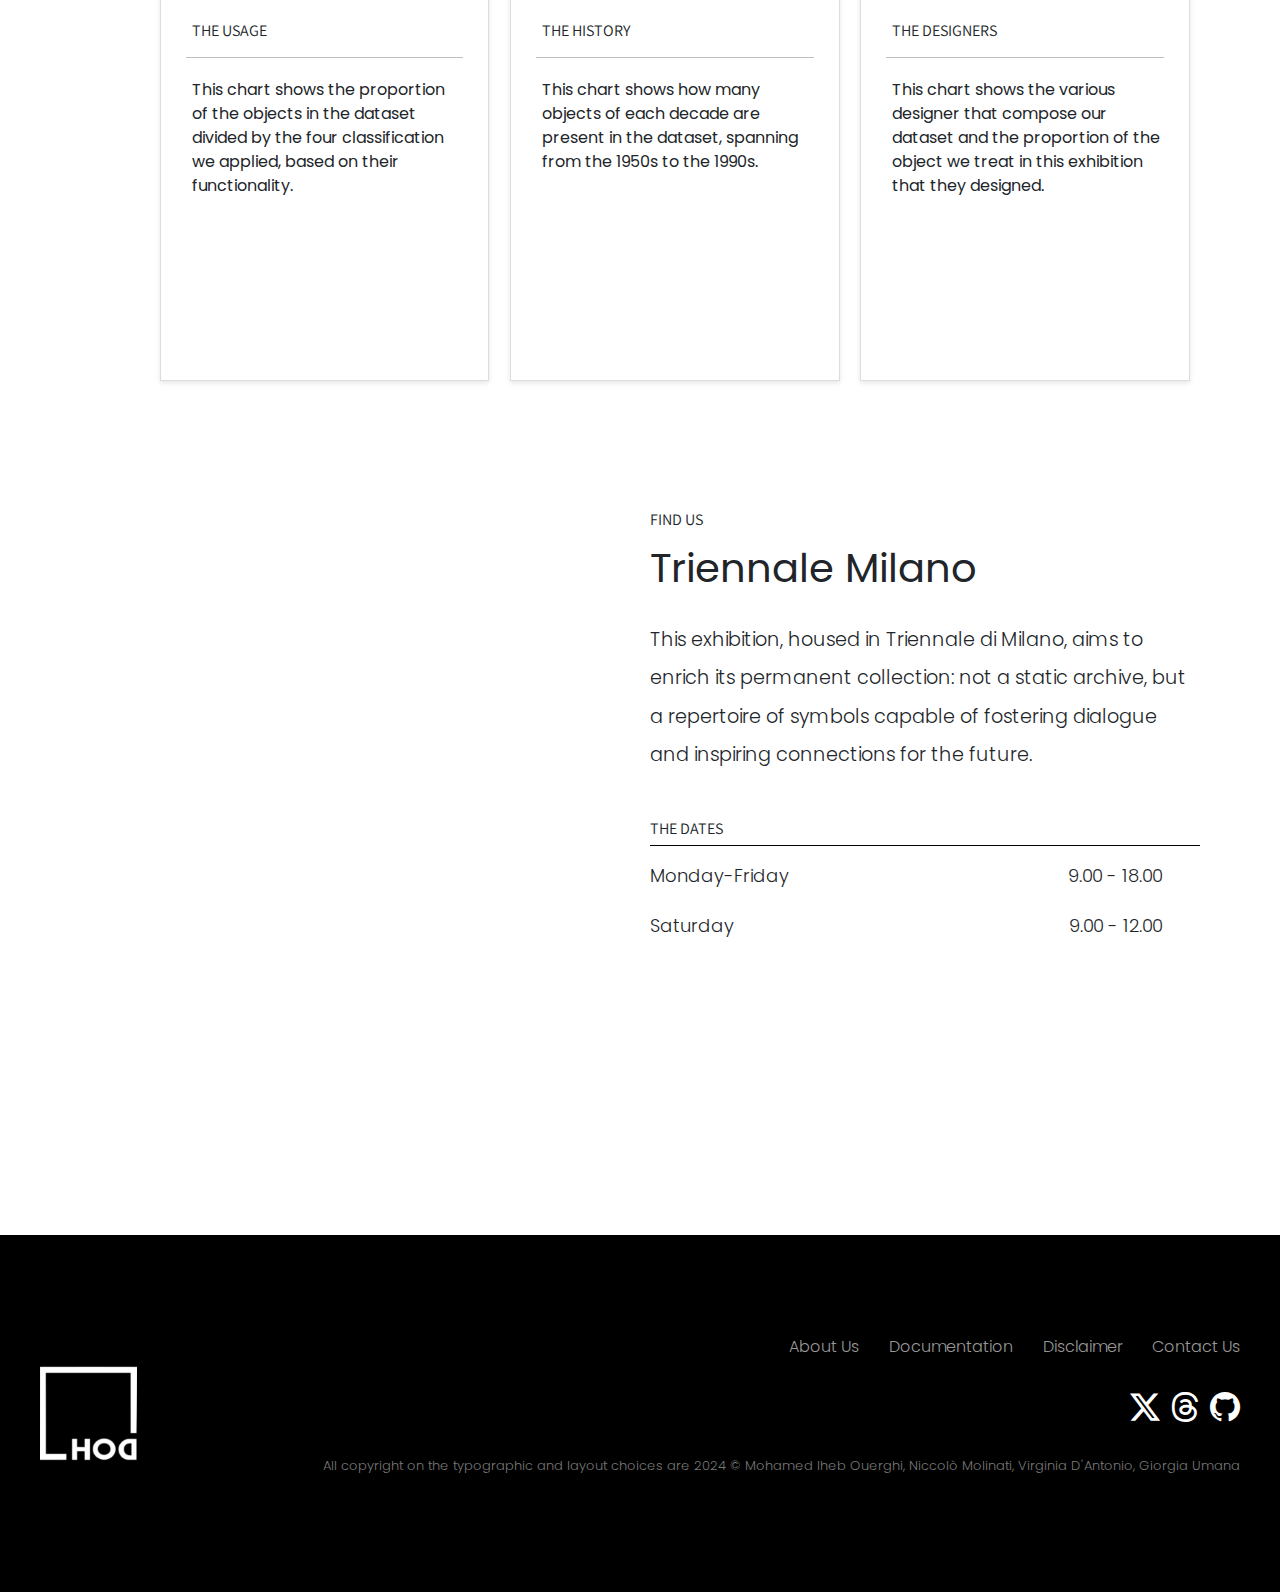
==== commit 3b70f263: "Update index.html" ====
--- a/index.html
+++ b/index.html
@@ -108,7 +108,7 @@
                     </div>
                 </div>
                 <p class="des">
-                    The project features 19 selected pieces, created by six well-known designers, thoughtfully placed in a
+                    The project features 19 selected pieces, created by seven well-known designers, thoughtfully placed in a
                             purpose-designed house, aiming to elevate the perception of interior design and celebrate it
                             as a powerful art form that enhances our spaces.
                 </p>
@@ -239,4 +239,4 @@
     <script src="Js/charts.js"></script>
 </body>
 
-</html>+</html>
